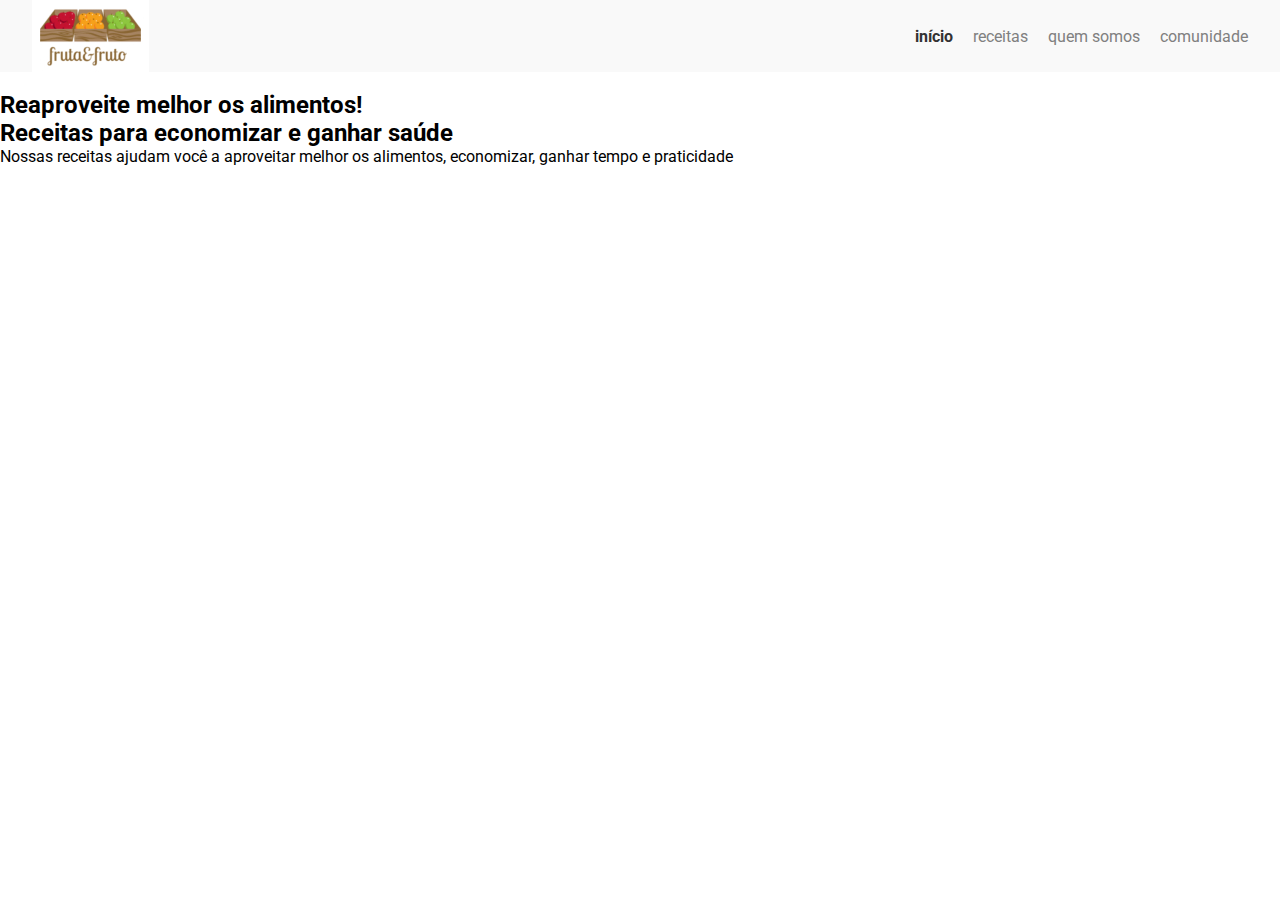
==== aula5/index.html @ 0d684bc7 "feat: arquitetura CSS" ====
<!DOCTYPE html>
<html lang="pt-BR">
    <head>
        <link href="https://fonts.googleapis.com/css?family=Pacifico|Roboto:100,300,400,500,700,900" rel="stylesheet" />
        <meta charset="UTF-8" />
        <meta name="viewport" content="width=device-width, initial-scale=1.0" />
        <meta http-equiv="X-UA-Compatible" content="ie=edge" />
        <title>Fruta & Fruto</title>
        <link href="./assets/css/reset.css" rel="stylesheet" />
        <link rel="stylesheet" href="./assets/css/style.css">
        <link rel="stylesheet" href="./assets/css/cabecalho.css">
        <link rel="stylesheet" href="./assets/css/menu/menu-item.css">
        <link rel="stylesheet" href="./assets/css/menu/menu-link.css">
        <link rel="stylesheet" href="./assets/css/menu/menu-lista.css">
    
    </head>
    <body>
        <header class="cabecalho">
            <img class="logo"alt="Fruto & Fruta" src="./assets/img/logo.jpg"/>
            <nav class="menu">
                <ul class="menu-lista">
                    <li class="menu-item"><a class="menu-link active"  href=#>Início</a></li>
                    <li class="menu-item"><a class="menu-link" href=#>Receitas</a></li>
                    <li class="menu-item"><a class="menu-link" href=#>Quem somos</a></li>
                    <li class="menu-item"><a class="menu-link" href=#>Comunidade</a></li>
                </ul>
            </nav>
        </header>
        <section class="banner">
            <img class="banner_imagem"/>
            <h2 class="banner_titulo">Reaproveite melhor os alimentos!</h2>
        </section>
        <section class="Sobre">
            <h2 class="SobreTitulo">Receitas para economizar e ganhar saúde</h2>
            <p class="SobreDescricao">Nossas receitas ajudam você a aproveitar melhor os alimentos, economizar, ganhar tempo e praticidade</p>
        </section>
    </body>
</html>
---- aula5/assets/css/style.css ----

---- aula5/assets/css/cabecalho.css ----
.cabecalho {
    align-items: center;
    background: #f9f9f9;
    display: flex;
    justify-content: space-between;
    padding: 0 2rem 0 2rem;
}
---- aula5/assets/css/menu/menu-item.css ----
.menu-item {
    list-style: none;
}

.menu-item:last-child .menu-link {
    margin-right: 0;
}
---- aula5/assets/css/menu/menu-link.css ----
.menu-link {
    color: #808080;
    margin-right: 1.25rem;
    text-decoration: none;
    text-transform: lowercase;
}


.menu-link:hover {
    text-decoration: underline;
}

.menu-link.active {
    color: #333333;
    font-weight: bold;
}
---- aula5/assets/css/menu/menu-lista.css ----
.menu-lista {
    display: flex;
}
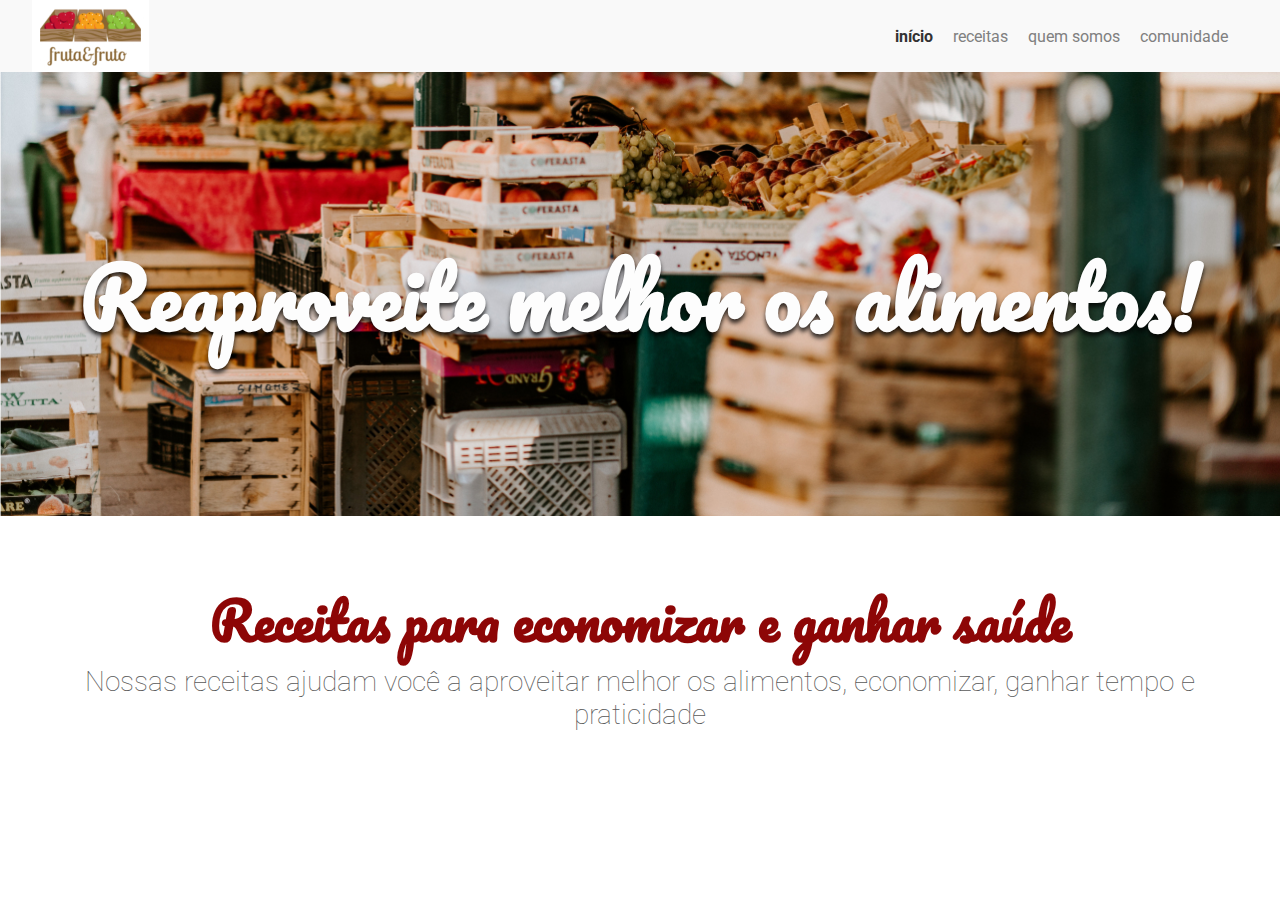
==== commit df1b0011: "feat: estilizando sobre e banner do site" ====
--- a/aula5/index.html
+++ b/aula5/index.html
@@ -12,27 +12,36 @@
         <link rel="stylesheet" href="./assets/css/menu/menu-item.css">
         <link rel="stylesheet" href="./assets/css/menu/menu-link.css">
         <link rel="stylesheet" href="./assets/css/menu/menu-lista.css">
+        <link rel="stylesheet" href="./assets/css/banner/banner.css">
+        <link rel="stylesheet" href="./assets/css/banner/banner-imagem.css">
+        <link rel="stylesheet" href="./assets/css/banner/banner-titulo.css">
+        <link rel="stylesheet" href="./assets/css/sobre/sobre.css">
+        <link rel="stylesheet" href="./assets/css/sobre/sobre-descricao.css">
+        <link rel="stylesheet" href="./assets/css/sobre/sobre-titulo.css">
+
+        
+
     
     </head>
     <body>
         <header class="cabecalho">
-            <img class="logo"alt="Fruto & Fruta" src="./assets/img/logo.jpg"/>
+            <img class="cabecalho__logo"alt="Fruto & Fruta" src="./assets/img/logo.jpg"/>
             <nav class="menu">
-                <ul class="menu-lista">
-                    <li class="menu-item"><a class="menu-link active"  href=#>Início</a></li>
-                    <li class="menu-item"><a class="menu-link" href=#>Receitas</a></li>
-                    <li class="menu-item"><a class="menu-link" href=#>Quem somos</a></li>
-                    <li class="menu-item"><a class="menu-link" href=#>Comunidade</a></li>
+                <ul class="menu__lista">
+                    <li class="menu__item"><a class="menu__link active"  href=#>Início</a></li>
+                    <li class="menu__item"><a class="menu__link" href=#>Receitas</a></li>
+                    <li class="menu__item"><a class="menu__link" href=#>Quem somos</a></li>
+                    <li class="menu__item"><a class="menu__link" href=#>Comunidade</a></li>
                 </ul>
             </nav>
         </header>
         <section class="banner">
-            <img class="banner_imagem"/>
-            <h2 class="banner_titulo">Reaproveite melhor os alimentos!</h2>
+            <img class="banner__imagem" src="./assets/img/banner.jpg"/>
+            <h2 class="banner__titulo">Reaproveite melhor os alimentos!</h2>
         </section>
-        <section class="Sobre">
-            <h2 class="SobreTitulo">Receitas para economizar e ganhar saúde</h2>
-            <p class="SobreDescricao">Nossas receitas ajudam você a aproveitar melhor os alimentos, economizar, ganhar tempo e praticidade</p>
+        <section class="sobre">
+            <h2 class="sobre__titulo">Receitas para economizar e ganhar saúde</h2>
+            <p class="sobre__descricao">Nossas receitas ajudam você a aproveitar melhor os alimentos, economizar, ganhar tempo e praticidade</p>
         </section>
     </body>
 </html>--- a/aula5/assets/css/menu/menu-item.css
+++ b/aula5/assets/css/menu/menu-item.css
@@ -1,8 +1,8 @@
 
-.menu-item {
+.menu__item {
     list-style: none;
 }
 
-.menu-item:last-child .menu-link {
+.menu__item:last-child .menu-link {
     margin-right: 0;
 }
--- a/aula5/assets/css/menu/menu-link.css
+++ b/aula5/assets/css/menu/menu-link.css
@@ -1,4 +1,4 @@
-.menu-link {
+.menu__link {
     color: #808080;
     margin-right: 1.25rem;
     text-decoration: none;
@@ -6,11 +6,11 @@
 }
 
 
-.menu-link:hover {
+.menu__link:hover {
     text-decoration: underline;
 }
 
-.menu-link.active {
+.menu__link.active {
     color: #333333;
     font-weight: bold;
 }--- a/aula5/assets/css/menu/menu-lista.css
+++ b/aula5/assets/css/menu/menu-lista.css
@@ -1,4 +1,4 @@
 
-.menu-lista {
+.menu__lista {
     display: flex;
 }--- a/aula5/assets/css/banner/banner.css
+++ b/aula5/assets/css/banner/banner.css
@@ -0,0 +1,3 @@
+.banner {
+    position: relative;
+}--- a/aula5/assets/css/banner/banner-imagem.css
+++ b/aula5/assets/css/banner/banner-imagem.css
@@ -0,0 +1,3 @@
+.banner__imagem {
+    width: 100%;
+}--- a/aula5/assets/css/banner/banner-titulo.css
+++ b/aula5/assets/css/banner/banner-titulo.css
@@ -0,0 +1,12 @@
+.banner__titulo {
+    color: #FDFDFD;
+    font-family: Pacifico, cursive;
+    font-size: 5.0625rem;
+    position: absolute;
+    left: 50%;
+    text-shadow: 0 4px 4px rgba(0, 0, 0, 0.75);
+    top: 50%;
+    text-align: center;
+    transform: translate(-50%, -50%);
+    width: 100%;
+}--- a/aula5/assets/css/sobre/sobre.css
+++ b/aula5/assets/css/sobre/sobre.css
@@ -0,0 +1,4 @@
+.sobre {
+    padding: 3.5rem;
+    text-align: center;
+}--- a/aula5/assets/css/sobre/sobre-descricao.css
+++ b/aula5/assets/css/sobre/sobre-descricao.css
@@ -0,0 +1,5 @@
+.sobre__descricao {
+    color: #595959;
+    font-size: 1.75rem;
+    font-weight: lighter;
+}--- a/aula5/assets/css/sobre/sobre-titulo.css
+++ b/aula5/assets/css/sobre/sobre-titulo.css
@@ -0,0 +1,5 @@
+.sobre__titulo {
+    color: #8D0606;
+    font-family: Pacifico, cursive;
+    font-size: 3.1875rem;
+}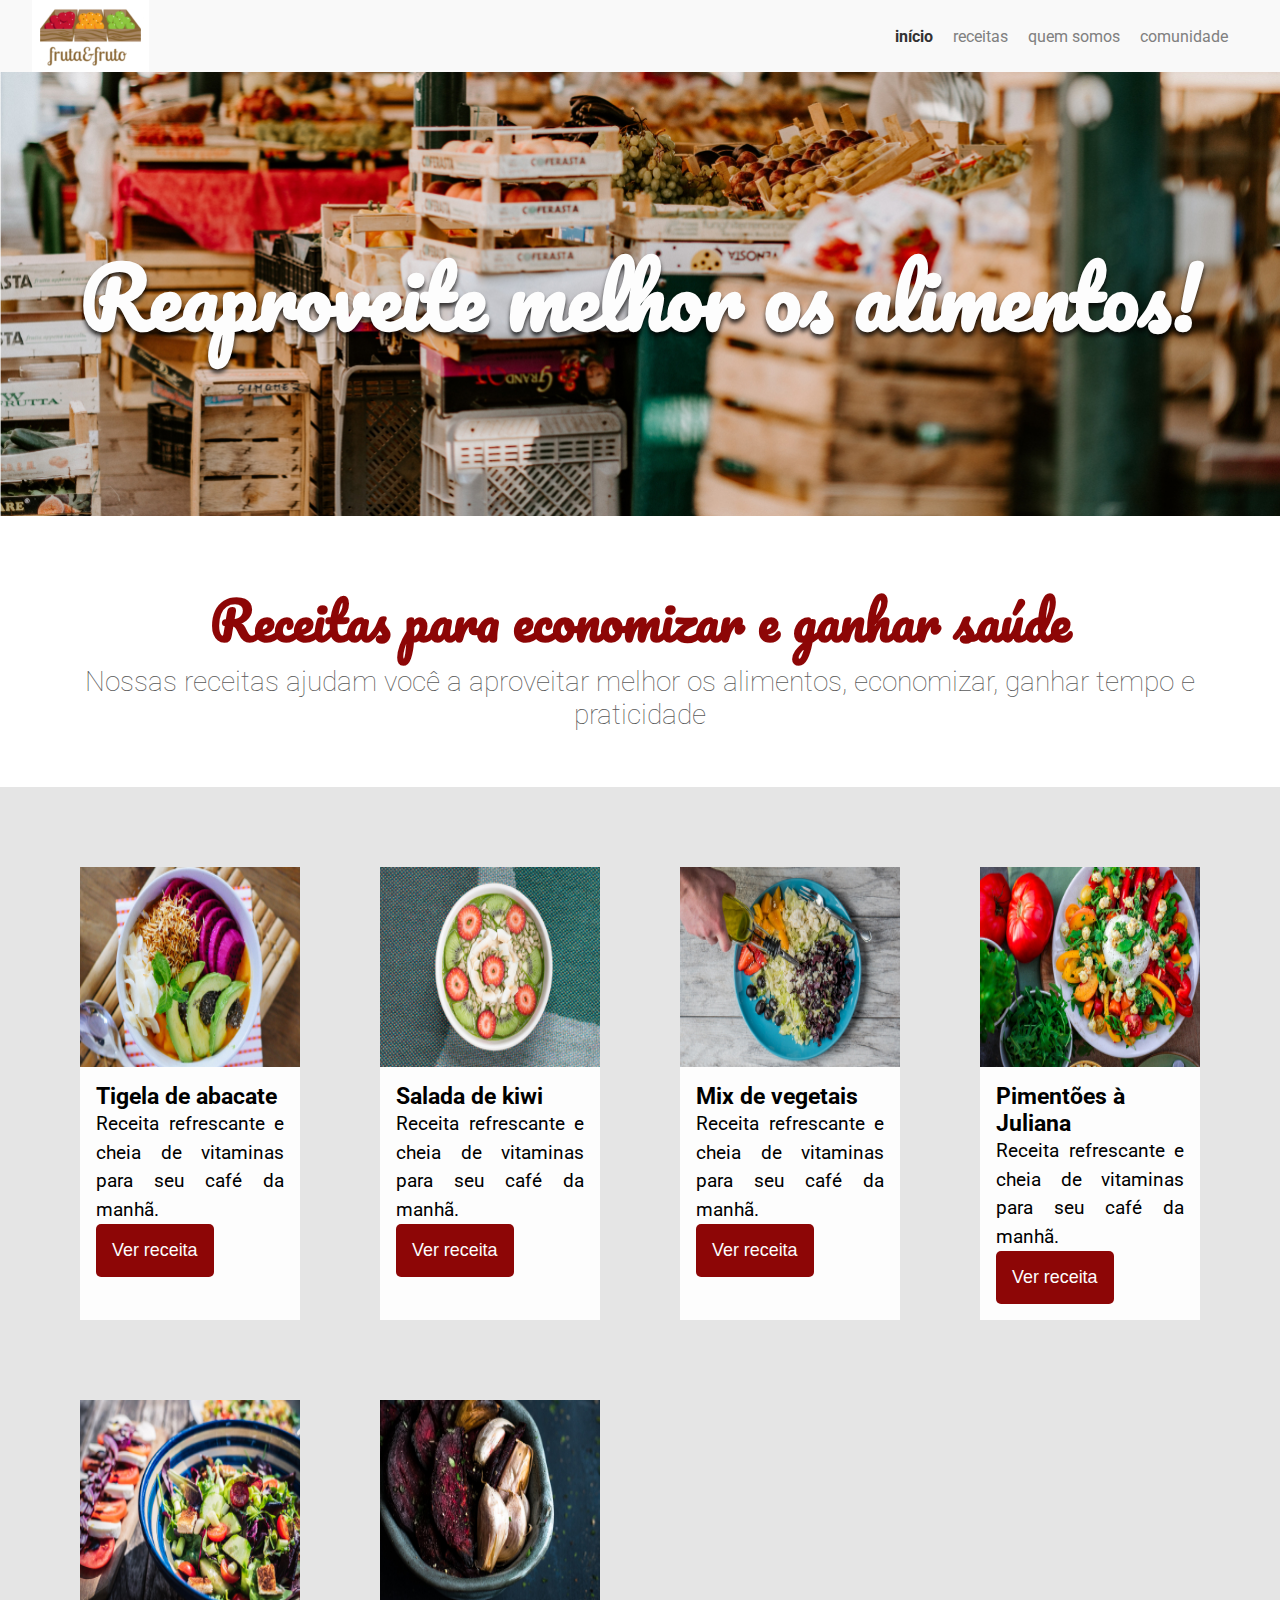
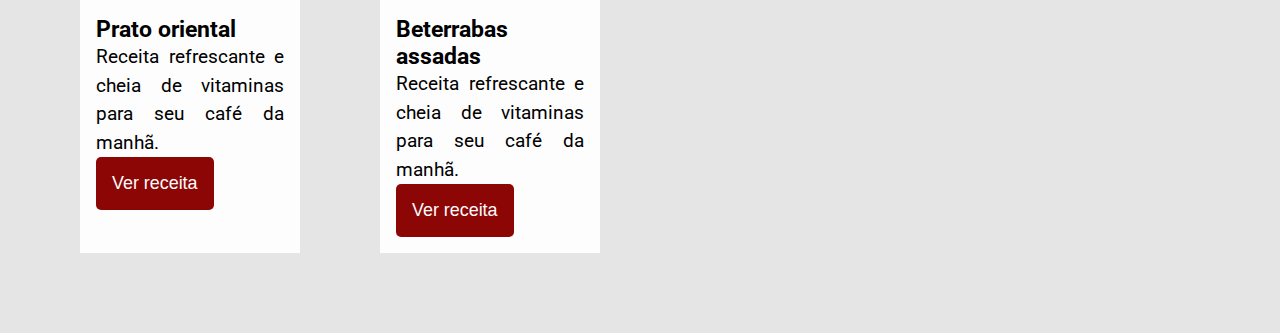
==== commit c1e1df5e: "feat: estilizando receitas" ====
--- a/aula5/index.html
+++ b/aula5/index.html
@@ -17,9 +17,14 @@
         <link rel="stylesheet" href="./assets/css/banner/banner-titulo.css">
         <link rel="stylesheet" href="./assets/css/sobre/sobre.css">
         <link rel="stylesheet" href="./assets/css/sobre/sobre-descricao.css">
-        <link rel="stylesheet" href="./assets/css/sobre/sobre-titulo.css">
-
-        
+        <link rel="stylesheet" href="./assets/css/sobre/sobre-titulo.css">  
+        <link rel="stylesheet" href="./assets/css/receitas.css">
+        <link rel="stylesheet" href="./assets/css/receitas/receita.css">
+        <link rel="stylesheet" href="./assets/css/receitas/receita-botao.css">
+        <link rel="stylesheet" href="./assets/css/receitas/receita-conteudo.css">
+        <link rel="stylesheet" href="./assets/css/receitas/receita-descricao.css">
+        <link rel="stylesheet" href="./assets/css/receitas/receita-imagem.css">
+        <link rel="stylesheet" href="./assets/css/receitas/receita-titulo.css">
 
     
     </head>
@@ -43,5 +48,55 @@
             <h2 class="sobre__titulo">Receitas para economizar e ganhar saúde</h2>
             <p class="sobre__descricao">Nossas receitas ajudam você a aproveitar melhor os alimentos, economizar, ganhar tempo e praticidade</p>
         </section>
+        <section class="receitas">
+            <div class="receita">
+                <img alt="Tigela de abacate" class="receita__imagem" src="./assets/img/receitas/tigela-de-abacate.jpg" />
+                <div class="receita__conteudo">
+                    <h4 class="receita__titulo">Tigela de abacate</h4>
+                    <p class="receita__descricao">Receita refrescante e cheia de vitaminas para seu café da manhã.</p>
+                    <button class="receita__botao">Ver receita</button>
+                </div>
+            </div>
+            <div class="receita">
+                <img alt="Salada de kiwi" class="receita__imagem" src="./assets/img/receitas/salada-de-kiwi.jpg" />
+                <div class="receita__conteudo">
+                    <h4 class="receita__titulo">Salada de kiwi</h4>
+                    <p class="receita__descricao">Receita refrescante e cheia de vitaminas para seu café da manhã.</p>
+                    <button class="receita__botao">Ver receita</button>
+                </div>
+            </div>
+            <div class="receita">
+                <img alt="Mix de vegetais" class="receita__imagem" src="./assets/img/receitas/mix-de-vegetais.jpg" />
+                <div class="receita__conteudo">
+                    <h4 class="receita__titulo">Mix de vegetais</h4>
+                    <p class="receita__descricao">Receita refrescante e cheia de vitaminas para seu café da manhã.</p>
+                    <button class="receita__botao">Ver receita</button>
+                </div>
+            </div>
+            <div class="receita">
+                <img alt="Pimentões à Juliana" class="receita__imagem" src="./assets/img/receitas/pimentoes-a-juliana.jpg" />
+                <div class="receita__conteudo">
+                    <h4 class="receita__titulo">Pimentões à Juliana</h4>
+                    <p class="receita__descricao">Receita refrescante e cheia de vitaminas para seu café da manhã.</p>
+                    <button class="receita__botao">Ver receita</button>
+                </div>
+            </div>
+            <div class="receita">
+                <img alt="Prato oriental" class="receita__imagem" src="./assets/img/receitas/prato-oriental.jpg" />
+                <div class="receita__conteudo">
+                    <h4 class="receita__titulo">Prato oriental</h4>
+                    <p class="receita__descricao">Receita refrescante e cheia de vitaminas para seu café da manhã.</p>
+                    <button class="receita__botao">Ver receita</button>
+                </div>
+            </div>
+            <div class="receita">
+                <img alt="Beterrabas assadas" class="receita__imagem" src="./assets/img/receitas/beterrabas-assadas.jpg" />
+                <div class="receita__conteudo">
+                    <h4 class="receita__titulo">Beterrabas assadas</h4>
+                    <p class="receita__descricao">Receita refrescante e cheia de vitaminas para seu café da manhã.</p>
+                    <button class="receita__botao">Ver receita</button>
+                </div>
+            </div>
+        </section>
     </body>
 </html>--- a/aula5/assets/css/receitas.css
+++ b/aula5/assets/css/receitas.css
@@ -0,0 +1,6 @@
+.receitas {
+    background: #E5E5E5;
+    display: flex;
+    flex-wrap: wrap;
+    padding: 5rem 0 0 5rem;
+}--- a/aula5/assets/css/receitas/receita.css
+++ b/aula5/assets/css/receitas/receita.css
@@ -0,0 +1,8 @@
+.receita {
+    background: #FDFDFD;
+    display: flex;
+    flex-direction: column;
+    margin-bottom: 5rem;
+    margin-right: 5rem;
+    width: calc(25% - 5rem);
+}--- a/aula5/assets/css/receitas/receita-botao.css
+++ b/aula5/assets/css/receitas/receita-botao.css
@@ -0,0 +1,14 @@
+.receita__botao {
+    background: #8D0606;
+    border: none;
+    border-radius: 5px;
+    color: #FDFDFD;
+    font-size: 1.1190rem;
+    padding: 1rem;  
+    transition: background .2s ease-in-out;
+}
+
+.receita__botao:hover {
+    background: #620404;
+    cursor: pointer;
+}--- a/aula5/assets/css/receitas/receita-conteudo.css
+++ b/aula5/assets/css/receitas/receita-conteudo.css
@@ -0,0 +1,3 @@
+.receita__conteudo {
+    padding: 1rem;
+}--- a/aula5/assets/css/receitas/receita-descricao.css
+++ b/aula5/assets/css/receitas/receita-descricao.css
@@ -0,0 +1,5 @@
+.receita__descricao {
+    font-size: 1.1875rem;
+    line-height: 1.5;
+    text-align: justify;
+}--- a/aula5/assets/css/receitas/receita-imagem.css
+++ b/aula5/assets/css/receitas/receita-imagem.css
@@ -0,0 +1,3 @@
+.receita__imagem {
+    height: 200px;
+}--- a/aula5/assets/css/receitas/receita-titulo.css
+++ b/aula5/assets/css/receitas/receita-titulo.css
@@ -0,0 +1,3 @@
+.receita__titulo {
+    font-size: 1.4375rem;
+}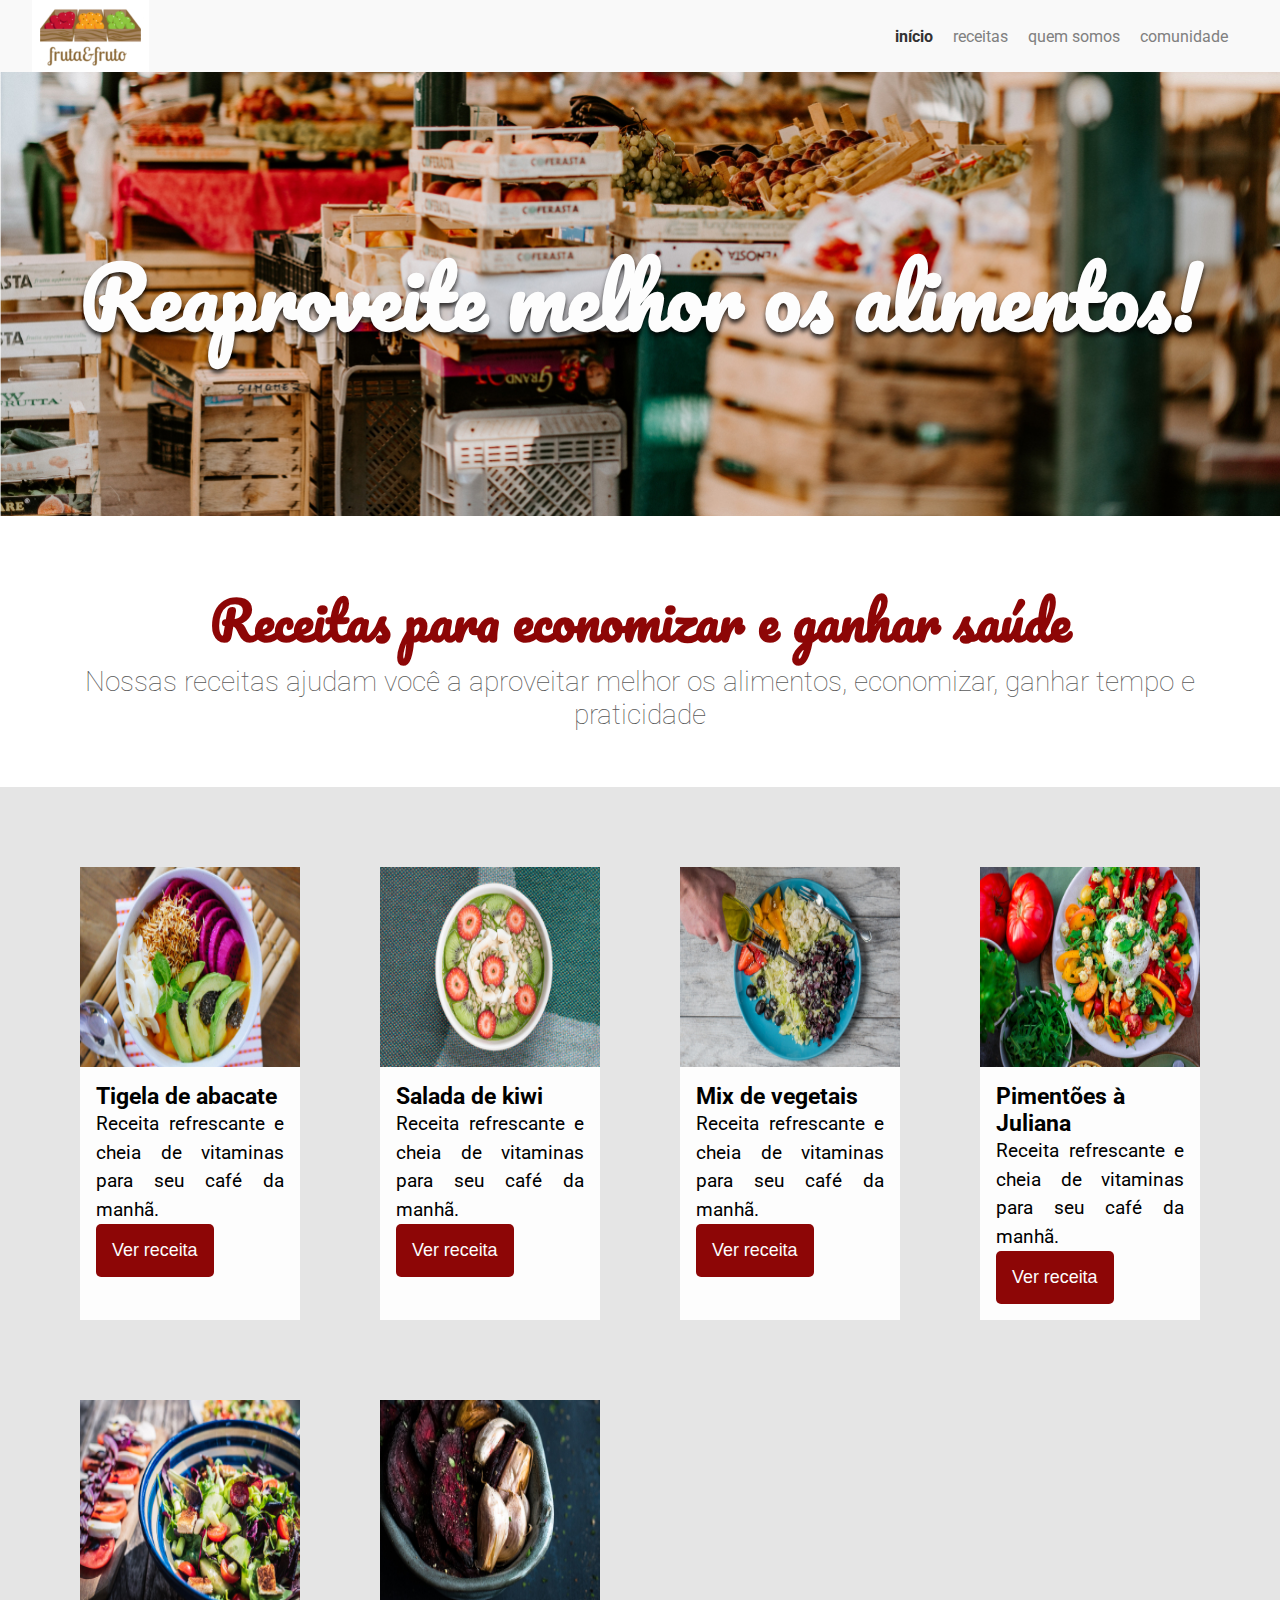
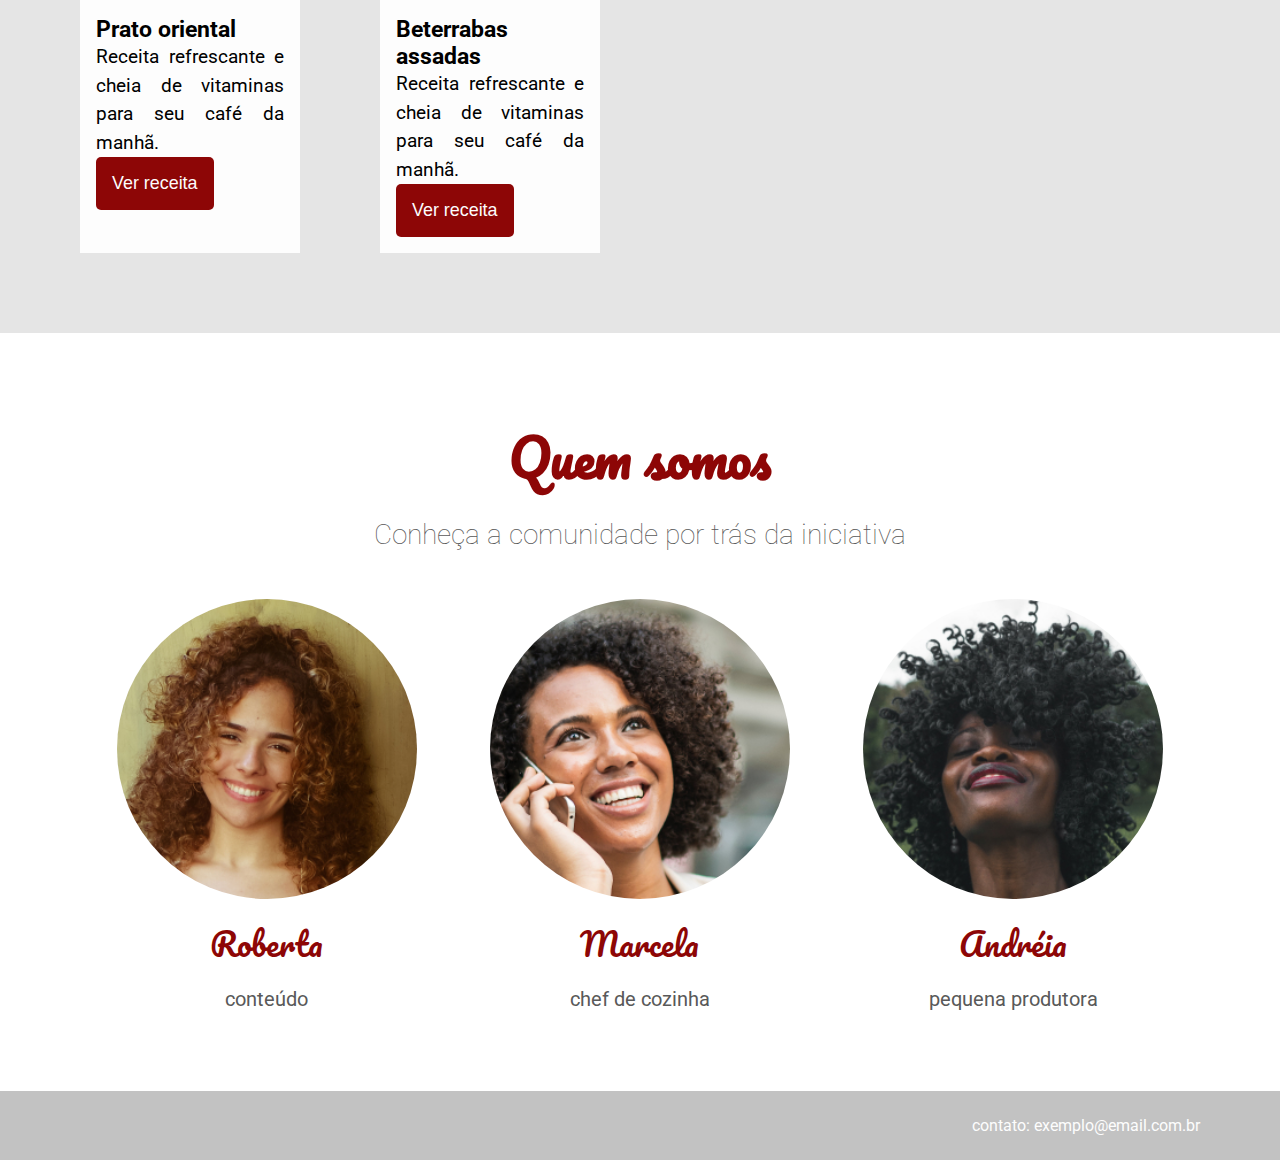
==== commit 934fcc15: "feat: rodape e quem somos" ====
--- a/aula5/index.html
+++ b/aula5/index.html
@@ -25,8 +25,15 @@
         <link rel="stylesheet" href="./assets/css/receitas/receita-descricao.css">
         <link rel="stylesheet" href="./assets/css/receitas/receita-imagem.css">
         <link rel="stylesheet" href="./assets/css/receitas/receita-titulo.css">
-
-    
+        <link rel="stylesheet" href="./assets/css/quem-somos/quem-somos.css">
+        <link rel="stylesheet" href="./assets/css/quem-somos/quem-somos-titulo.css">
+        <link rel="stylesheet" href="./assets/css/quem-somos/quem-somos-descricao.css">
+        <link rel="stylesheet" href="./assets/css/pessoas.css">
+        <link rel="stylesheet" href="./assets/css/pessoa/pessoa.css">
+        <link rel="stylesheet" href="./assets/css/pessoa/pessoa-funcao.css">
+        <link rel="stylesheet" href="./assets/css/pessoa/pessoa-imagem.css">
+        <link rel="stylesheet" href="./assets/css/pessoa/pessoa-nome.css">
+        <link rel="stylesheet" href="./assets/css/rodape.css">
     </head>
     <body>
         <header class="cabecalho">
@@ -98,5 +105,29 @@
                 </div>
             </div>
         </section>
+        <section class="quem-somos">
+            <h3 class="quem-somos__titulo">Quem somos</h3>
+            <p class="quem-somos__descricao">Conheça a comunidade por trás da iniciativa</p>
+            <div class="pessoas">
+                <div class="pessoa">
+                    <div class="pessoa__imagem pessoa__imagem--roberta"></div>
+                    <span class="pessoa__nome">Roberta</span>
+                    <span class="pessoa__funcao">Conteúdo</span>
+                </div>
+                <div class="pessoa">
+                    <div class="pessoa__imagem pessoa__imagem--marcela"></div>
+                    <span class="pessoa__nome">Marcela</span>
+                    <span class="pessoa__funcao">Chef de cozinha</span>
+                </div>
+                <div class="pessoa">
+                    <div class="pessoa__imagem pessoa__imagem--andreia"></div>
+                    <span class="pessoa__nome">Andréia</span>
+                    <span class="pessoa__funcao">Pequena Produtora</span>
+                </div>
+            </div>
+        </section>
+        <footer class="rodape">
+            Contato: exemplo@email.com.br
+        </footer>
     </body>
 </html>--- a/aula5/assets/css/quem-somos/quem-somos.css
+++ b/aula5/assets/css/quem-somos/quem-somos.css
@@ -0,0 +1,4 @@
+.quem-somos {
+    text-align: center;
+    padding: 5rem;
+}--- a/aula5/assets/css/quem-somos/quem-somos-titulo.css
+++ b/aula5/assets/css/quem-somos/quem-somos-titulo.css
@@ -0,0 +1,6 @@
+.quem-somos__titulo {
+    color: #8D0606;
+    font-family: Pacifico, cursive;
+    font-size: 3.1875rem;
+    margin-bottom: 1rem;
+}--- a/aula5/assets/css/quem-somos/quem-somos-descricao.css
+++ b/aula5/assets/css/quem-somos/quem-somos-descricao.css
@@ -0,0 +1,5 @@
+.quem-somos__descricao {
+    font-size: 1.75rem;
+    font-weight: lighter;
+    color: #595959;
+}--- a/aula5/assets/css/pessoas.css
+++ b/aula5/assets/css/pessoas.css
@@ -0,0 +1,5 @@
+.pessoas {
+    margin-top: 3rem;
+    display: flex;
+    justify-content: space-around;
+}--- a/aula5/assets/css/pessoa/pessoa.css
+++ b/aula5/assets/css/pessoa/pessoa.css
@@ -0,0 +1,4 @@
+.pessoa {
+    display: flex;
+    flex-direction: column;
+}--- a/aula5/assets/css/pessoa/pessoa-funcao.css
+++ b/aula5/assets/css/pessoa/pessoa-funcao.css
@@ -0,0 +1,5 @@
+.pessoa__funcao {
+    text-transform: lowercase;
+    color: #595959;
+    font-size: 1.25rem;
+}--- a/aula5/assets/css/pessoa/pessoa-imagem.css
+++ b/aula5/assets/css/pessoa/pessoa-imagem.css
@@ -0,0 +1,21 @@
+.pessoa__imagem {
+    background-size: cover;
+    background-position: center;
+    background-repeat: no-repeat;
+    border-radius: 100%;
+    height: 300px;
+    margin: 0 auto;
+    width: 300px;
+}
+
+.pessoa__imagem--roberta {
+    background-image: url('../../img/pessoas/roberta.jpg');
+}
+
+.pessoa__imagem--marcela {
+    background-image: url('../../img/pessoas/marcela.jpg');
+}
+
+.pessoa__imagem--andreia {
+    background-image: url('../../img/pessoas/andreia.jpg');
+}--- a/aula5/assets/css/pessoa/pessoa-nome.css
+++ b/aula5/assets/css/pessoa/pessoa-nome.css
@@ -0,0 +1,6 @@
+.pessoa__nome {
+    color: #8d0606;
+    margin: 1rem 0;
+    font-family: Pacifico, cursive;
+    font-size: 2rem;
+}--- a/aula5/assets/css/rodape.css
+++ b/aula5/assets/css/rodape.css
@@ -0,0 +1,7 @@
+.rodape {
+    background-color: #c2c2c2;
+    color: #fdfdfd;
+    text-align: right;
+    padding: 1.5625rem 5rem;
+    text-transform: lowercase;
+}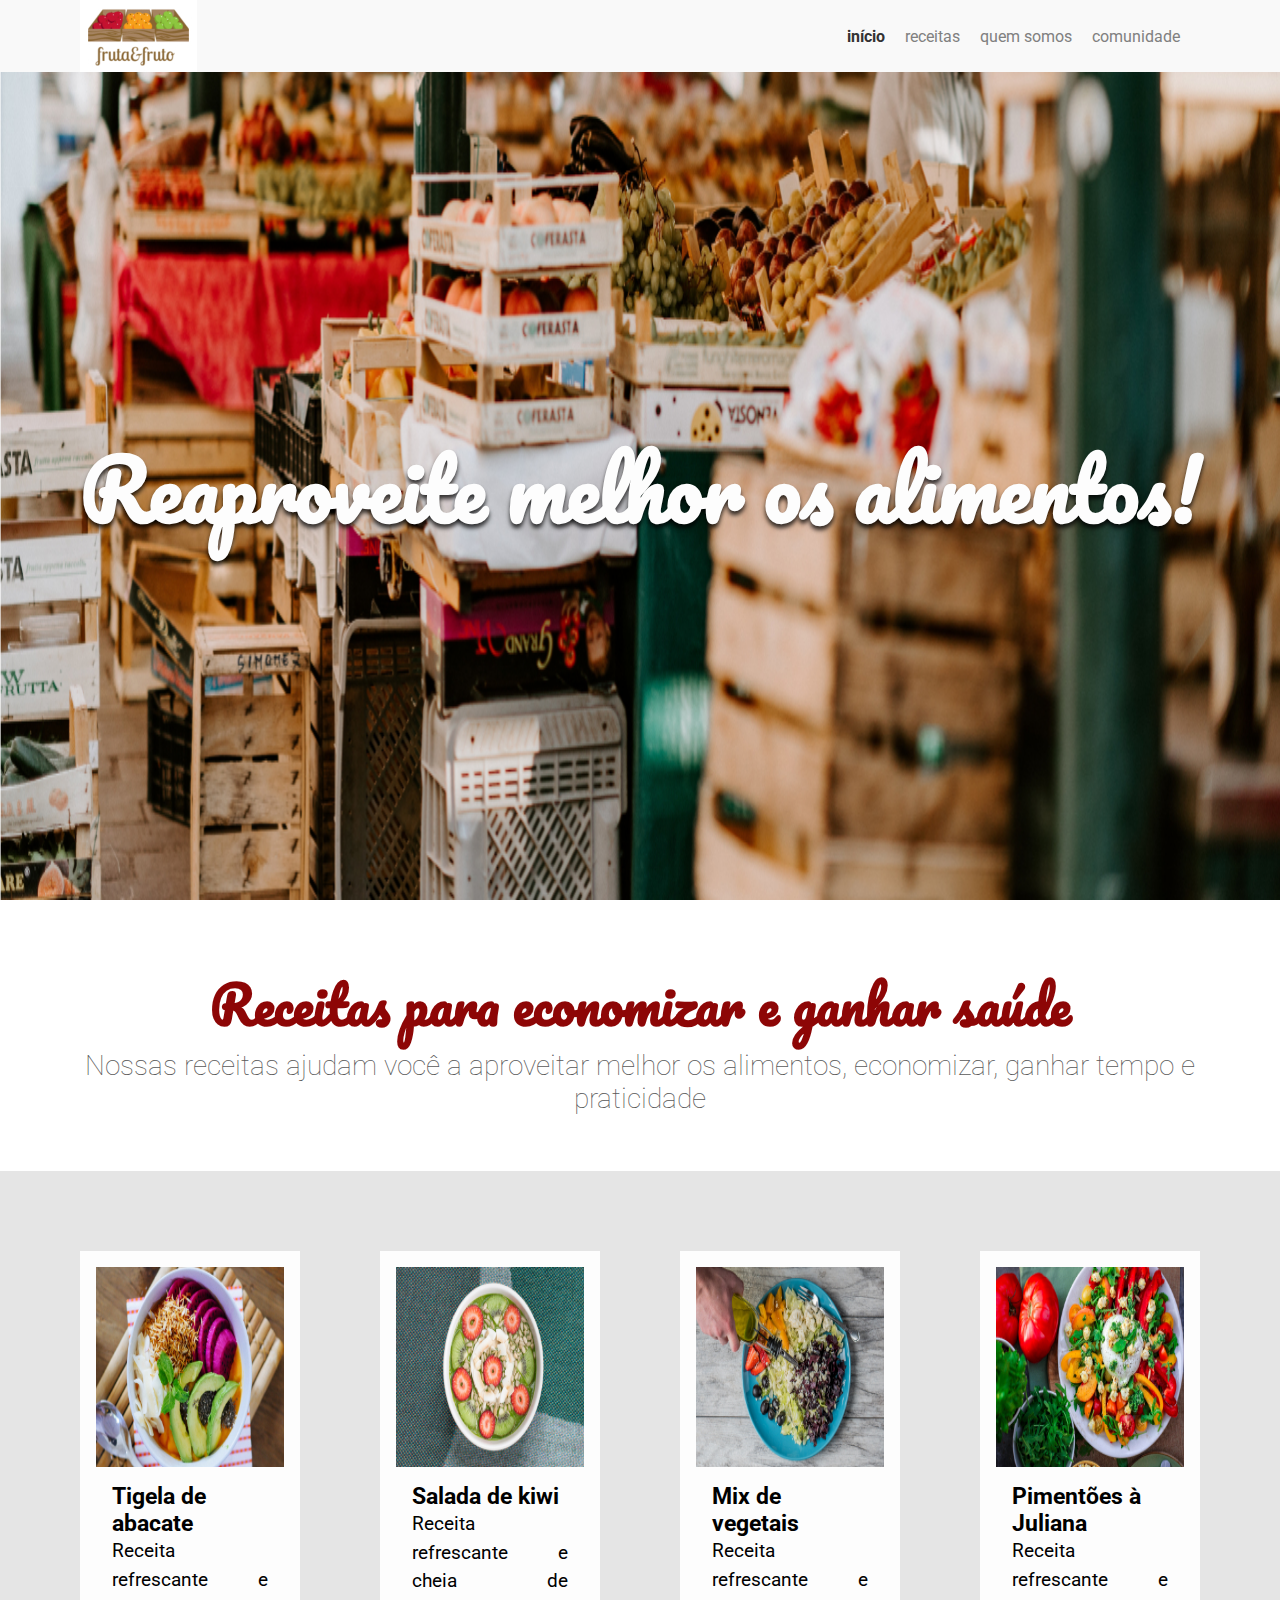
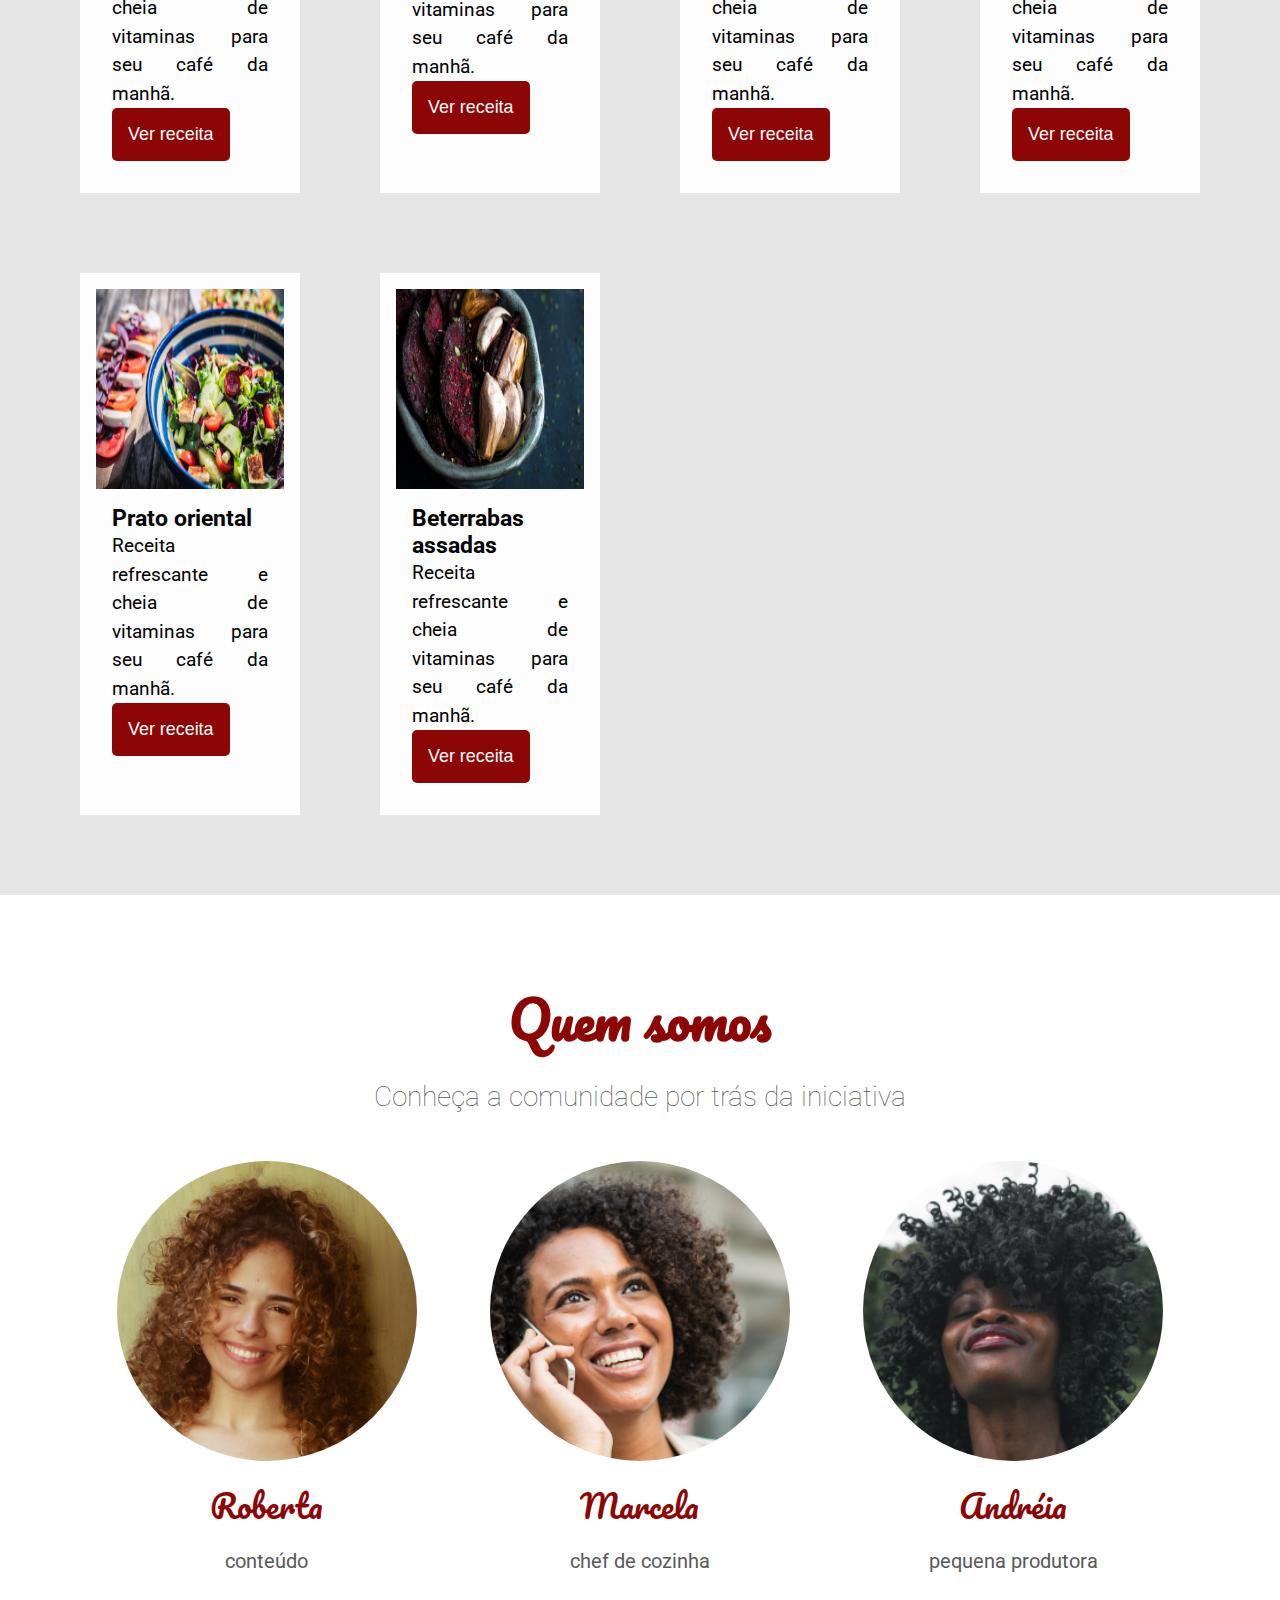
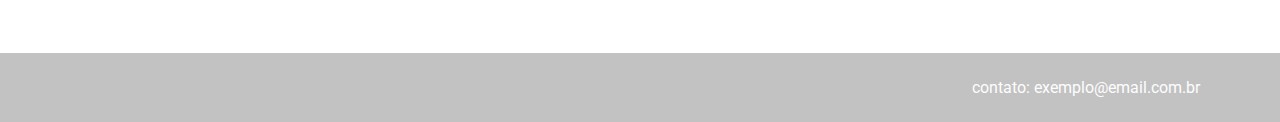
==== commit 3d6793f2: "feat: responsividade" ====
--- a/aula5/index.html
+++ b/aula5/index.html
@@ -34,10 +34,11 @@
         <link rel="stylesheet" href="./assets/css/pessoa/pessoa-imagem.css">
         <link rel="stylesheet" href="./assets/css/pessoa/pessoa-nome.css">
         <link rel="stylesheet" href="./assets/css/rodape.css">
+        <link rel="stylesheet" href="./assets/css/logo.css">
     </head>
     <body>
         <header class="cabecalho">
-            <img class="cabecalho__logo"alt="Fruto & Fruta" src="./assets/img/logo.jpg"/>
+            <img class="cabecalho__logo" alt="Fruto & Fruta" src="./assets/img/logo.jpg"/>
             <nav class="menu">
                 <ul class="menu__lista">
                     <li class="menu__item"><a class="menu__link active"  href=#>Início</a></li>
--- a/aula5/assets/css/cabecalho.css
+++ b/aula5/assets/css/cabecalho.css
@@ -4,4 +4,30 @@
     display: flex;
     justify-content: space-between;
     padding: 0 2rem 0 2rem;
+}
+
+@media screen and (min-width: 0) {
+    .cabecalho {
+        justify-content: center;
+        padding: 0 1rem;
+    }
+}
+
+@media screen and (min-width: 768px) {
+    .cabecalho {
+        padding: 0 5rem;
+        justify-content: space-between;
+    }
+}
+
+@media screen and (min-width: 0) {
+    .cabecalho__logo {
+        display: none;
+    }
+}
+
+@media screen and (min-width: 768px) {
+    .cabecalho__logo {
+        display: block;
+    }
 }--- a/aula5/assets/css/banner/banner.css
+++ b/aula5/assets/css/banner/banner.css
@@ -1,3 +1,4 @@
 .banner {
     position: relative;
-}+}
+
--- a/aula5/assets/css/banner/banner-imagem.css
+++ b/aula5/assets/css/banner/banner-imagem.css
@@ -1,3 +1,15 @@
 .banner__imagem {
     width: 100%;
+}
+
+@media screen and (min-width: 0) {
+    .banner__imagem {
+        height: calc(100vh - 51px);
+    }
+}
+
+@media screen and (min-width: 768px  ) {
+    .banner__imagem {
+        height: calc(100vh - 72px);
+    }
 }--- a/aula5/assets/css/banner/banner-titulo.css
+++ b/aula5/assets/css/banner/banner-titulo.css
@@ -1,7 +1,6 @@
 .banner__titulo {
     color: #FDFDFD;
     font-family: Pacifico, cursive;
-    font-size: 5.0625rem;
     position: absolute;
     left: 50%;
     text-shadow: 0 4px 4px rgba(0, 0, 0, 0.75);
@@ -9,4 +8,16 @@
     text-align: center;
     transform: translate(-50%, -50%);
     width: 100%;
-}+}
+
+@media screen and (min-width: 0) {
+    .banner__titulo {
+        font-size: 3rem;
+    }
+}
+
+@media screen and (min-width: 768px) {
+    .banner__titulo {
+        font-size: 5.0625rem;
+    }
+}
--- a/aula5/assets/css/sobre/sobre.css
+++ b/aula5/assets/css/sobre/sobre.css
@@ -1,4 +1,16 @@
 .sobre {
-    padding: 3.5rem;
     text-align: center;
+}
+
+@media screen and (min-width: 0) {
+    .sobre {
+        padding: 2.5rem 1rem;
+    }
+}
+
+@media screen and (min-width: 768px) {
+    .sobre {
+        padding: 3.5rem;
+
+    }    
 }--- a/aula5/assets/css/sobre/sobre-descricao.css
+++ b/aula5/assets/css/sobre/sobre-descricao.css
@@ -1,5 +1,17 @@
 .sobre__descricao {
     color: #595959;
-    font-size: 1.75rem;
     font-weight: lighter;
+}
+
+
+@media screen and (min-width: 0) {
+    .sobre__descricao {
+        font-size: 1.3rem; 
+    }
+}
+
+@media screen and (min-width: 768px) {
+    .sobre__descricao {
+        font-size: 1.75rem;
+    }    
 }--- a/aula5/assets/css/sobre/sobre-titulo.css
+++ b/aula5/assets/css/sobre/sobre-titulo.css
@@ -1,5 +1,16 @@
 .sobre__titulo {
     color: #8D0606;
     font-family: Pacifico, cursive;
-    font-size: 3.1875rem;
+}
+
+@media screen and (min-width: 0) {
+    .sobre__titulo {
+        font-size: 2rem; 
+    }
+}
+
+@media screen and (min-width: 768px) {
+    .sobre__titulo {
+        font-size: 3.1875rem;
+    }    
 }--- a/aula5/assets/css/receitas.css
+++ b/aula5/assets/css/receitas.css
@@ -2,5 +2,23 @@
     background: #E5E5E5;
     display: flex;
     flex-wrap: wrap;
-    padding: 5rem 0 0 5rem;
+}
+
+@media screen and (min-width: 0) {
+    .receitas {
+        padding: 5rem 0 0 1rem;
+    }
+}
+
+@media screen and (min-width: 768px) {
+    .receitas {  
+        padding: 5rem 0 0 2.5rem;
+    }    
+}
+
+@media screen and (min-width: 992px) {
+    .receitas {
+        padding: 5rem 0 0 5rem;
+
+    }    
 }--- a/aula5/assets/css/receitas/receita.css
+++ b/aula5/assets/css/receitas/receita.css
@@ -3,6 +3,28 @@
     display: flex;
     flex-direction: column;
     margin-bottom: 5rem;
-    margin-right: 5rem;
-    width: calc(25% - 5rem);
+
+}
+
+
+@media screen and (min-width: 0) {
+    .receita {
+        margin-right: 0;
+        padding: 1rem;
+        width: 100%
+    }
+}
+
+@media screen and (min-width: 768px) {
+    .receita {  
+        margin-right: 2.5rem;
+        width: calc(33.33% - 2.5rem);
+    }    
+}
+
+@media screen and (min-width: 992px) {
+    .receita {
+        margin-right: 5rem;
+        width: calc(25% - 5rem);
+    }    
 }--- a/aula5/assets/css/pessoas.css
+++ b/aula5/assets/css/pessoas.css
@@ -2,4 +2,16 @@
     margin-top: 3rem;
     display: flex;
     justify-content: space-around;
-}+}
+
+@media screen and (min-width: 0) {
+    .pessoas {
+        flex-direction: column;
+    }
+}
+
+@media screen and (min-width: 768px) {
+    .pessoas {  
+        flex-direction: row;
+    }    
+}
--- a/aula5/assets/css/pessoa/pessoa.css
+++ b/aula5/assets/css/pessoa/pessoa.css
@@ -1,4 +1,5 @@
 .pessoa {
     display: flex;
     flex-direction: column;
-}+}
+
